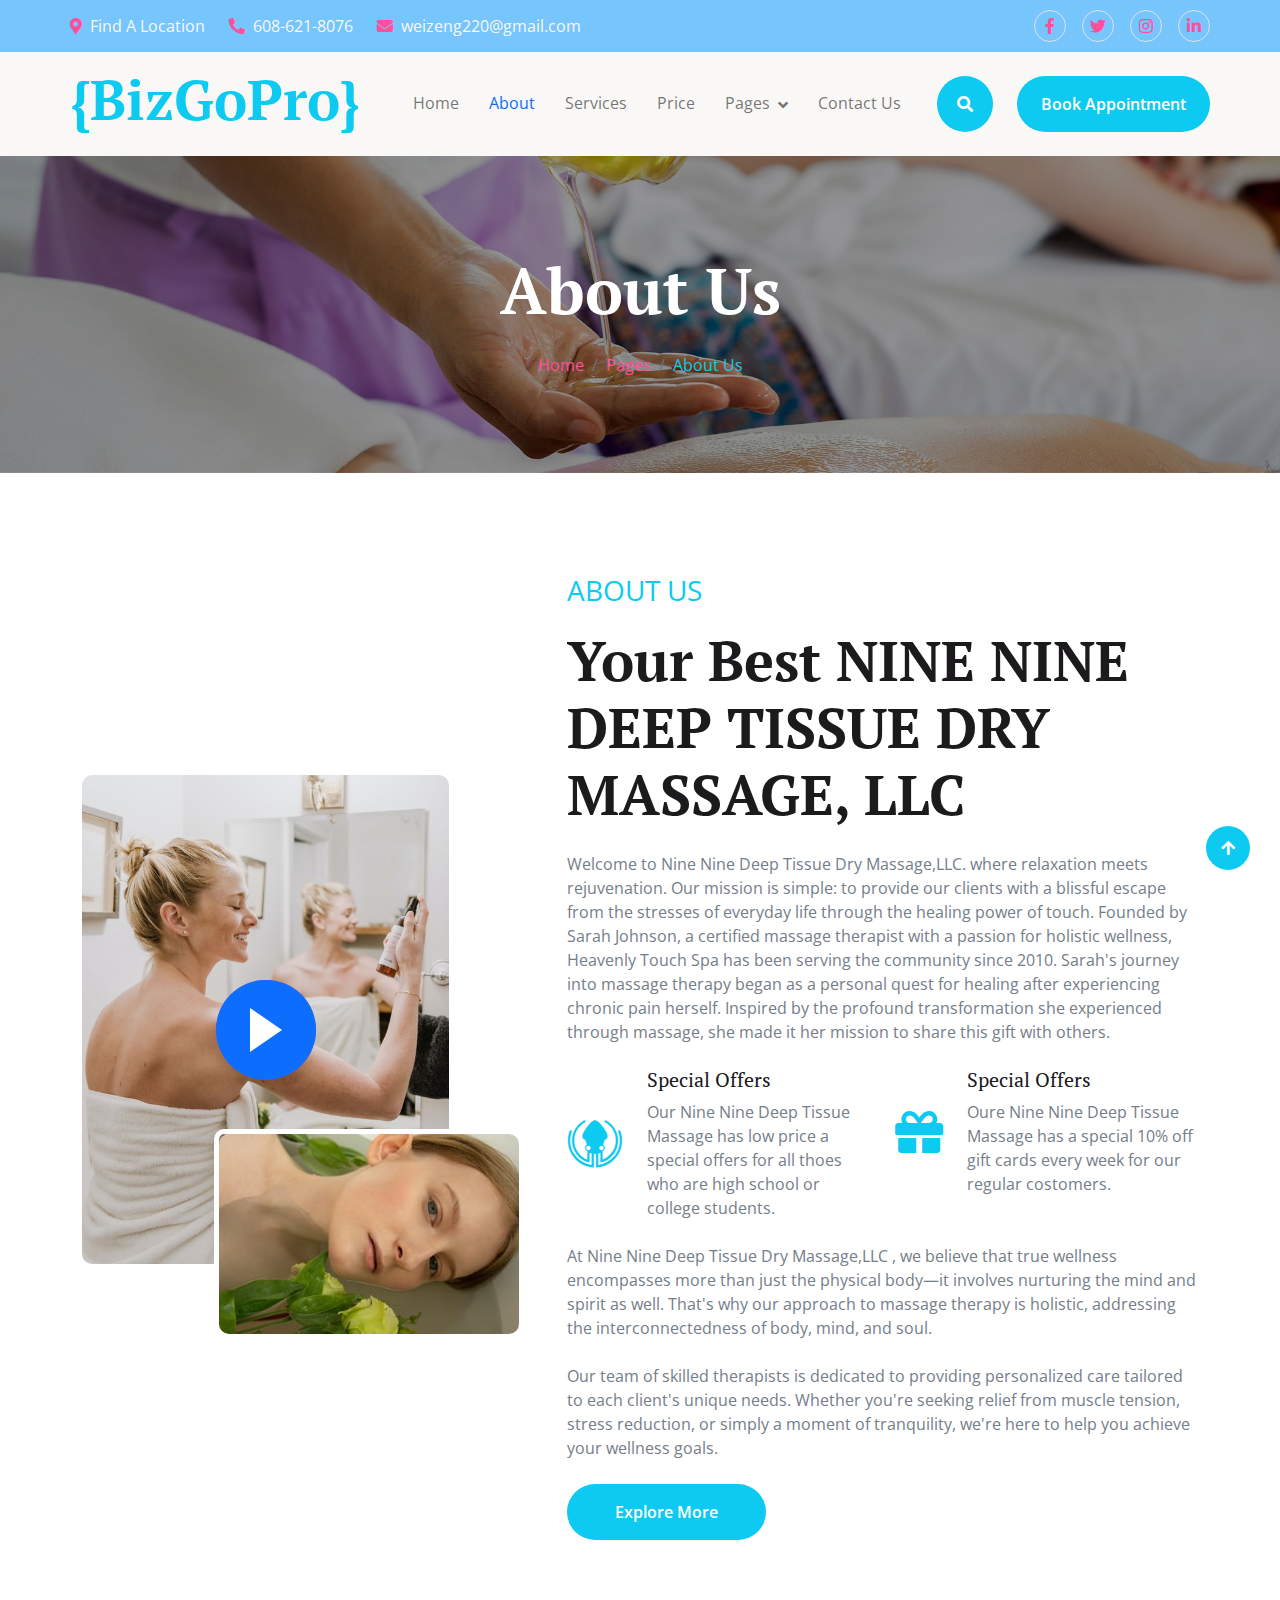
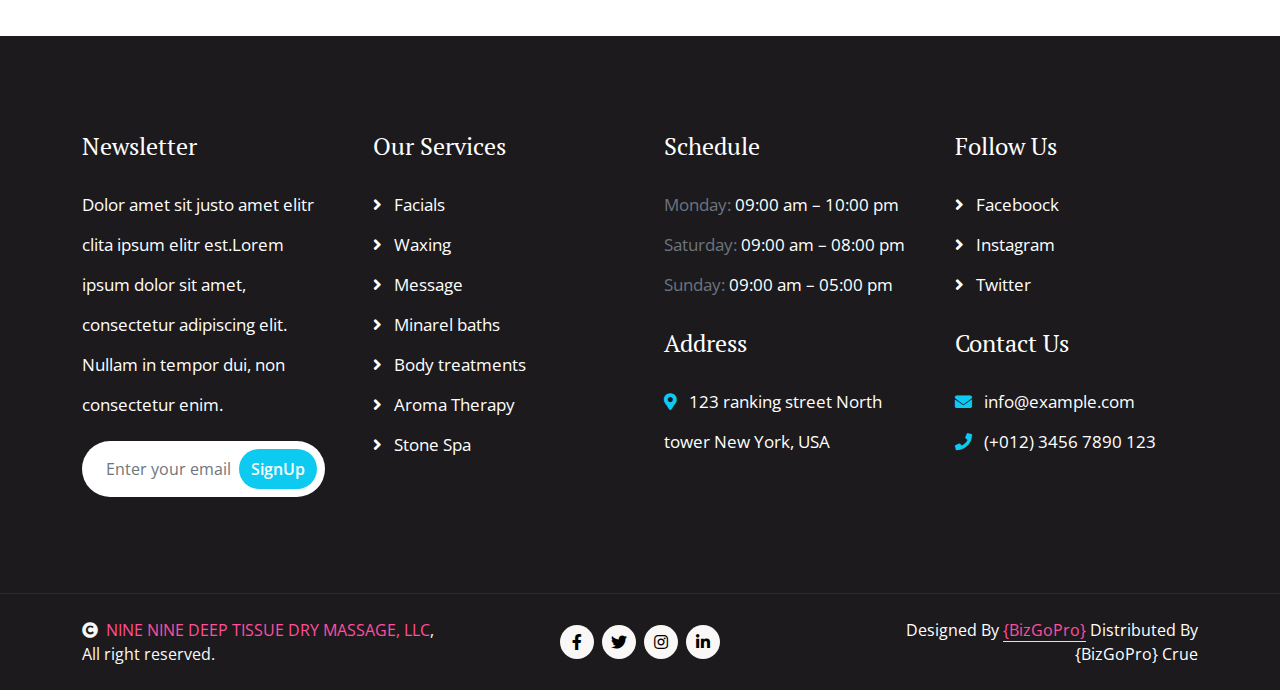
==== about.html @ cbf72362 "Merge branch 'main' of https://github.com/code-wiz-125/nineninemassage" ====
<!DOCTYPE html>
<html lang="en">
  <head>
    <meta charset="utf-8" />
    <title>{BizGoPro}</title>
    <meta content="width=device-width, initial-scale=1.0" name="viewport" />
    <meta content="" name="keywords" />
    <meta content="" name="description" />

    <!-- Google Web Fonts -->
    <link rel="preconnect" href="https://fonts.googleapis.com" />
    <link rel="preconnect" href="https://fonts.gstatic.com" crossorigin />
    <link
      href="https://fonts.googleapis.com/css2?family=Open+Sans:wght@400;600&family=PT+Serif:wght@400;700&display=swap"
      rel="stylesheet"
    />

    <!-- Icon Font Stylesheet -->
    <link
      rel="stylesheet"
      href="https://use.fontawesome.com/releases/v5.15.4/css/all.css"
    />
    <link
      href="https://cdn.jsdelivr.net/npm/bootstrap-icons@1.4.1/font/bootstrap-icons.css"
      rel="stylesheet"
    />

    <!-- Libraries Stylesheet -->
    <link href="lib/animate/animate.min.css" rel="stylesheet" />
    <link href="lib/lightbox/css/lightbox.min.css" rel="stylesheet" />
    <link href="lib/owlcarousel/assets/owl.carousel.min.css" rel="stylesheet" />

    <!-- Customized Bootstrap Stylesheet -->
    <link href="css/bootstrap.min.css" rel="stylesheet" />

    <!-- Template Stylesheet -->
    <link href="css/style.css" rel="stylesheet" />
  </head>

  <body>
    <!-- Spinner Start -->
    <div
      id="spinner"
      class="show w-100 vh-100 bg-white position-fixed translate-middle top-50 start-50 d-flex align-items-center justify-content-center"
    >
      <div class="spinner-grow text-cyan" role="status"></div>
    </div>
    <!-- Spinner End -->

    <!-- Navbar start -->
    <div class="container-fluid sticky-top px-0">
      <div class="container-fluid topbar d-none d-lg-block">
        <div class="container px-0">
          <div class="row align-items-center">
            <div class="col-lg-8">
              <div class="d-flex flex-wrap">
                <a href="#" class="me-4 text-light"
                  ><i class="fas fa-map-marker-alt text-primary me-2"></i>Find A
                  Location</a
                >
                <a href="#" class="me-4 text-light"
                  ><i class="fas fa-phone-alt text-primary me-2"></i
                  >608-621-8076</a
                >
                <a href="#" class="text-light"
                  ><i class="fas fa-envelope text-primary me-2"></i
                  >weizeng220@gmail.com</a
                >
              </div>
            </div>
            <div class="col-lg-4">
              <div class="d-flex align-items-center justify-content-end">
                <a
                  href="#"
                  class="me-3 btn-square border rounded-circle nav-fill"
                  ><i class="fab fa-facebook-f"></i
                ></a>
                <a
                  href="#"
                  class="me-3 btn-square border rounded-circle nav-fill"
                  ><i class="fab fa-twitter"></i
                ></a>
                <a
                  href="#"
                  class="me-3 btn-square border rounded-circle nav-fill"
                  ><i class="fab fa-instagram"></i
                ></a>
                <a href="#" class="btn-square border rounded-circle nav-fill"
                  ><i class="fab fa-linkedin-in"></i
                ></a>
              </div>
            </div>
          </div>
        </div>
      </div>
      <div class="container-fluid bg-light">
        <div class="container px-0">
          <nav class="navbar navbar-light navbar-expand-xl">
            <a href="index.html" class="navbar-brand">
              <h1 class="text-info display-4">{BizGoPro}</h1>
            </a>
            <button
              class="navbar-toggler py-2 px-3"
              type="button"
              data-bs-toggle="collapse"
              data-bs-target="#navbarCollapse"
            >
              <span class="fa fa-bars text-info"></span>
            </button>
            <div
              class="collapse navbar-collapse bg-light py-3"
              id="navbarCollapse"
            >
              <div class="navbar-nav mx-auto border-top">
                <a href="index.html" class="nav-item nav-link">Home</a>
                <a href="about.html" class="nav-item nav-link active">About</a>
                <a href="service.html" class="nav-item nav-link">Services</a>
                <a href="price.html" class="nav-item nav-link">Price</a>
                <div class="nav-item dropdown">
                  <a
                    href="#"
                    class="nav-link dropdown-toggle"
                    data-bs-toggle="dropdown"
                    >Pages</a
                  >
                  <div class="dropdown-menu m-0 bg-info rounded-0">
                    <a href="team.html" class="dropdown-item">Team</a>
                    <a href="testimonial.html" class="dropdown-item"
                      >Testimonial</a
                    >
                    <a href="gallery.html" class="dropdown-item">Gallery</a>
                    <a href="appointment.html" class="dropdown-item"
                      >Appointment</a
                    >
                    <a href="404.html" class="dropdown-item">404 page</a>
                  </div>
                </div>
                <a href="contact.html" class="nav-item nav-link">Contact Us</a>
              </div>
              <div class="d-flex align-items-center flex-nowrap pt-xl-0">
                <button
                  class="btn-search btn btn-info btn-primary-outline-0 rounded-circle btn-lg-square"
                  data-bs-toggle="modal"
                  data-bs-target="#searchModal"
                >
                  <i class="fas fa-search"></i>
                </button>
                <a
                  href="index.html"
                  class="btn btn-info btn-primary-outline-0 rounded-pill py-3 px-4 ms-4"
                  >Book Appointment</a
                >
              </div>
            </div>
          </nav>
        </div>
      </div>
    </div>
    <!-- Navbar End -->

    <!-- Modal Search Start -->
    <div
      class="modal fade"
      id="searchModal"
      tabindex="-1"
      aria-labelledby="exampleModalLabel"
      aria-hidden="true"
    >
      <div class="modal-dialog modal-fullscreen">
        <div class="modal-content rounded-0">
          <div class="modal-header">
            <h5 class="modal-title" id="exampleModalLabel">
              Search by keyword
            </h5>
            <button
              type="button"
              class="btn-close"
              data-bs-dismiss="modal"
              aria-label="Close"
            ></button>
          </div>
          <div class="modal-body d-flex align-items-center">
            <div class="input-group w-75 mx-auto d-flex">
              <input
                type="search"
                class="form-control p-3"
                placeholder="keywords"
                aria-describedby="search-icon-1"
              />
              <span id="search-icon-1" class="input-group-text p-3"
                ><i class="fa fa-search"></i
              ></span>
            </div>
          </div>
        </div>
      </div>
    </div>
    <!-- Modal Search End -->

    <!-- Header Start -->
    <div class="container-fluid bg-breadcrumb py-5">
      <div class="container text-center py-5">
        <h1 class="text-white display-3 mb-4">About Us</h1>
        <ol class="breadcrumb justify-content-center mb-0">
          <li class="breadcrumb-item"><a href="index.html">Home</a></li>
          <li class="breadcrumb-item"><a href="#">Pages</a></li>
          <li class="breadcrumb-item active text-info">About Us</li>
        </ol>
      </div>
    </div>
    <!-- Header End -->

    <!-- About Start -->
    <div class="container-fluid about py-5">
      <div class="container py-5">
        <div class="row g-5 align-items-center">
          <div class="col-lg-5">
            <div class="video">
              <img src="img/about-1.jpg" class="img-fluid rounded" alt="" />
              <div
                class="position-absolute rounded border-5 border-top border-start border-white"
                style="bottom: 0; right: 0"
              >
                <img src="img/about-2.jpg" class="img-fluid rounded" alt="" />
              </div>
              <button
                type="button"
                class="btn btn-play"
                data-bs-toggle="modal"
                data-src="https://www.youtube.com/embed/DWRcNpR6Kdc"
                data-bs-target="#videoModal"
              >
                <span></span>
              </button>
            </div>
          </div>
          <div class="col-lg-7">
            <div>
              <p class="fs-3 text-uppercase text-info">About Us</p>
              <h1 class="display-4 mb-4">
                Your Best NINE NINE DEEP TISSUE DRY MASSAGE, LLC
              </h1>
              <p class="mb-4">
                Welcome to Nine Nine Deep Tissue Dry Massage,LLC. where
                relaxation meets rejuvenation. Our mission is simple: to provide
                our clients with a blissful escape from the stresses of everyday
                life through the healing power of touch. Founded by Sarah
                Johnson, a certified massage therapist with a passion for
                holistic wellness, Heavenly Touch Spa has been serving the
                community since 2010. Sarah's journey into massage therapy began
                as a personal quest for healing after experiencing chronic pain
                herself. Inspired by the profound transformation she experienced
                through massage, she made it her mission to share this gift with
                others.
              </p>
              <div class="row g-4">
                <div class="col-md-6">
                  <div class="d-flex align-items-center">
                    <i class="fab fa-gitkraken fa-3x text-info about-gift"></i>
                    <div class="ms-4">
                      <h5 class="mb-2">Special Offers</h5>
                      <p class="mb-0">
                        Our Nine Nine Deep Tissue Massage has low price a special
                        offers for all thoes who are high school or college
                        students.
                      </p>
                    </div>
                  </div>
                </div>
                <div class="col-md-6">
                  <div class="d-flex align-items-center">
                    <i class="fas fa-gift fa-3x text-info about-gift"></i>
                    <div class="ms-4">
                      <h5 class="mb-2">Special Offers</h5>
                      <p class="mb-0">
                        Oure Nine Nine Deep Tissue Massage has a special 10% off
                        gift cards every week for our regular costomers.
                      </p>
                    </div>
                  </div>
                </div>
              </div>
              <p class="my-4">
                At Nine Nine Deep Tissue Dry Massage,LLC , we believe that true
                wellness encompasses more than just the physical body—it involves
                nurturing the mind and spirit as well. That's why our approach to
                massage therapy is holistic, addressing the interconnectedness of
                body, mind, and soul.
              </p>
              <p class="mb-4">
                Our team of skilled therapists is dedicated to providing
                personalized care tailored to each client's unique needs. Whether
                you're seeking relief from muscle tension, stress reduction, or
                simply a moment of tranquility, we're here to help you achieve
                your wellness goals.
              </p>
            </div>
            <a
              href="#"
              class="btn btn-info btn-primary-outline-0 rounded-pill py-3 px-5"
              >Explore More</a
            >
          </div>
        </div>
      </div>
    </div>
    <!-- Modal Video -->
    <div
      class="modal fade"
      id="videoModal"
      tabindex="-1"
      aria-labelledby="exampleModalLabel"
      aria-hidden="true"
    >
      <div class="modal-dialog">
        <div class="modal-content rounded-0">
          <div class="modal-header">
            <h5 class="modal-title" id="exampleModalLabel">Youtube Video</h5>
            <button
              type="button"
              class="btn-close"
              data-bs-dismiss="modal"
              aria-label="Close"
            ></button>
          </div>
          <div class="modal-body">
            <!-- 16:9 aspect ratio -->
            <div class="ratio ratio-16x9">
              <iframe
                class="embed-responsive-item"
                src=""
                id="video"
                allowfullscreen
                allowscriptaccess="always"
                allow="autoplay"
              ></iframe>
            </div>
          </div>
        </div>
      </div>
    </div>
    <!-- About End -->

    <!-- Footer Start -->
    <div class="container-fluid footer py-5">
      <div class="container py-5">
        <div class="row g-5">
          <div class="col-md-6 col-lg-6 col-xl-3">
            <div class="footer-item">
              <h4 class="mb-4 text-white">Newsletter</h4>
              <p class="text-white">
                Dolor amet sit justo amet elitr clita ipsum elitr est.Lorem
                ipsum dolor sit amet, consectetur adipiscing elit. Nullam in
                tempor dui, non consectetur enim.
              </p>
              <div class="position-relative mx-auto rounded-pill">
                <input
                  class="form-control rounded-pill border-0 w-100 py-3 ps-4 pe-5"
                  type="text"
                  placeholder="Enter your email"
                />
                <button
                  type="button"
                  class="btn btn-info btn-primary-outline-0 rounded-pill position-absolute top-0 end-0 py-2 mt-2 me-2"
                >
                  SignUp
                </button>
              </div>
            </div>
          </div>
          <div class="col-md-6 col-lg-6 col-xl-3">
            <div class="footer-item d-flex flex-column">
              <h4 class="mb-4 text-white">Our Services</h4>
              <a href=""><i class="fas fa-angle-right me-2"></i> Facials</a>
              <a href=""><i class="fas fa-angle-right me-2"></i> Waxing</a>
              <a href=""><i class="fas fa-angle-right me-2"></i> Message</a>
              <a href=""
                ><i class="fas fa-angle-right me-2"></i> Minarel baths</a
              >
              <a href=""
                ><i class="fas fa-angle-right me-2"></i> Body treatments</a
              >
              <a href=""
                ><i class="fas fa-angle-right me-2"></i> Aroma Therapy</a
              >
              <a href=""><i class="fas fa-angle-right me-2"></i> Stone Spa</a>
            </div>
          </div>
          <div class="col-md-6 col-lg-6 col-xl-3">
            <div class="footer-item d-flex flex-column">
              <h4 class="mb-4 text-white">Schedule</h4>
              <p class="text-muted mb-0">
                Monday: <span class="text-white"> 09:00 am – 10:00 pm</span>
              </p>
              <p class="text-muted mb-0">
                Saturday: <span class="text-white"> 09:00 am – 08:00 pm</span>
              </p>
              <p class="text-muted mb-0">
                Sunday: <span class="text-white"> 09:00 am – 05:00 pm</span>
              </p>
              <h4 class="my-4 text-white">Address</h4>
              <p class="mb-0">
                <i class="fas fa-map-marker-alt text-info me-2"></i> 123 ranking
                street North tower New York, USA
              </p>
            </div>
          </div>
          <div class="col-md-6 col-lg-6 col-xl-3">
            <div class="footer-item d-flex flex-column">
              <h4 class="mb-4 text-white">Follow Us</h4>
              <a href=""><i class="fas fa-angle-right me-2"></i> Faceboock</a>
              <a href=""><i class="fas fa-angle-right me-2"></i> Instagram</a>
              <a href=""><i class="fas fa-angle-right me-2"></i> Twitter</a>
              <h4 class="my-4 text-white">Contact Us</h4>
              <p class="mb-0">
                <i class="fas fa-envelope text-info me-2"></i> info@example.com
              </p>
              <p class="mb-0">
                <i class="fas fa-phone text-info me-2"></i> (+012) 3456 7890 123
              </p>
            </div>
          </div>
        </div>
      </div>
    </div>
    <!-- Footer End -->

    <!-- Copyright Start -->
    <div class="container-fluid copyright py-4">
      <div class="container">
        <div class="row g-4 align-items-center">
          <div class="col-md-4 text-center text-md-start mb-md-0">
            <span class="text-light"
              ><a href="#"
                ><i class="fas fa-copyright text-light me-2"></i>NINE NINE DEEP
                TISSUE DRY MASSAGE, LLC</a
              >, All right reserved.</span
            >
          </div>
          <div class="col-md-4">
            <div class="d-flex justify-content-center">
              <a
                href=""
                class="btn btn-light btn-light-outline-0 btn-sm-square rounded-circle me-2"
                ><i class="fab fa-facebook-f"></i
              ></a>
              <a
                href=""
                class="btn btn-light btn-light-outline-0 btn-sm-square rounded-circle me-2"
                ><i class="fab fa-twitter"></i
              ></a>
              <a
                href=""
                class="btn btn-light btn-light-outline-0 btn-sm-square rounded-circle me-2"
                ><i class="fab fa-instagram"></i
              ></a>
              <a
                href=""
                class="btn btn-light btn-light-outline-0 btn-sm-square rounded-circle me-0"
                ><i class="fab fa-linkedin-in"></i
              ></a>
            </div>
          </div>
          <div class="col-md-4 text-center text-md-end text-white">
            <!--/*** This template is free as long as you keep the below author’s credit link/attribution link/backlink. ***/-->
            <!--/*** If you'd like to use the template without the below author’s credit link/attribution link/backlink, ***/-->
            <!--/*** you can purchase the Credit Removal License from "https://htmlcodex.com/credit-removal". ***/-->
            Designed By
            <a class="border-bottom" href="https://htmlcodex.com">{BizGoPro}</a>
            Distributed By
            <a class="border-bottom" href="https://themewagon.com"></a
            >{BizGoPro} Crue
          </div>
        </div>
      </div>
    </div>
    <!-- Copyright End -->

    <!-- Back to Top -->
    <a
      href="#"
      class="btn btn-info btn-primary-outline-0 btn-md-square rounded-circle back-to-top"
      ><i class="fa fa-arrow-up"></i
    ></a>

    <!-- JavaScript Libraries -->
    <script src="https://ajax.googleapis.com/ajax/libs/jquery/3.6.4/jquery.min.js"></script>
    <script src="https://cdn.jsdelivr.net/npm/bootstrap@5.0.0/dist/js/bootstrap.bundle.min.js"></script>
    <script src="lib/wow/wow.min.js"></script>
    <script src="lib/easing/easing.min.js"></script>
    <script src="lib/waypoints/waypoints.min.js"></script>
    <script src="lib/counterup/counterup.min.js"></script>
    <script src="lib/lightbox/js/lightbox.min.js"></script>
    <script src="lib/owlcarousel/owl.carousel.min.js"></script>

    <!-- Template Javascript -->
    <script src="js/main.js"></script>
  </body>
</html>
---- css/style.css ----
/*** Spinner Start ***/
#spinner {
    opacity: 0;
    visibility: hidden;
    transition: opacity .7s ease-out, visibility 0s linear .5s;
    z-index: 99999;
 }

 #spinner.show {
     transition: opacity .7s ease-out, visibility 0s linear .0s;
     visibility: visible;
     opacity: 1;
 }
/*** Spinner End ***/

.back-to-top {
    position: fixed;
    right: 30px;
    bottom: 30px;
    display: flex;
    width: 45px;
    height: 45px;
    align-items: center;
    justify-content: center;
    transition: 0.5s;
    z-index: 99;
}

/*** Button Start ***/
.btn {
    font-weight: 600;
    transition: .5s;
}

.btn-square {
    width: 32px;
    height: 32px;
}

.btn-sm-square {
    width: 34px;
    height: 34px;
}

.btn-md-square {
    width: 44px;
    height: 44px;
}

.btn-lg-square {
    width: 56px;
    height: 56px;
}

.btn-square,
.btn-sm-square,
.btn-md-square,
.btn-lg-square {
    padding: 0;
    display: flex;
    align-items: center;
    justify-content: center;
    font-weight: normal;
}

.btn-primary-outline-0 {
    border: 0;
    color: var(--bs-white) !important;
}

.btn-light-outline-0 {
    border: 0;
    /* color: var(--bs-primary) !important; */
}

.btn-primary-outline-0:hover {
    background: var(--bs-blue) !important;
    color: var(--bs-white) !important;
}

.btn-light-outline-0:hover {
    background: var(--bs-blue) !important;
    color: var(--bs-white) !important;
}

/*** Topbar Start ***/
.sticky-top {
    transition: 0.5s;
    background: var(--bs-white);
}

.topbar {
    padding: 10px 0;
    background: var(--bs-lightblue) !important;
}

/*** Topbar End ***/

/*** Navbar Start ***/
.navbar .navbar-nav .nav-link {
    padding: 10px 15px;
    font-size: 16px;
    transition: .5s;
}

.navbar .navbar-nav .nav-link:hover,
.navbar .navbar-nav .nav-link.active,
.sticky-top.bg-white .navbar .navbar-nav .nav-link:hover,
.sticky-top.bg-white .navbar .navbar-nav .nav-link.active {
    color: var(--bs-blue);
}

.navbar .dropdown-toggle::after {
    border: none;
    content: "\f107";
    font-family: "Font Awesome 5 Free";
    font-weight: 700;
    vertical-align: middle;
    margin-left: 8px;
}

@media (min-width: 1200px) {
    .navbar .nav-item .dropdown-menu {
        display: block;
        visibility: hidden;
        top: 100%;
        transform: rotateX(-75deg);
        transform-origin: 0% 0%;
        border: 0;
        transition: .5s;
        opacity: 0;
    }
}

.dropdown .dropdown-menu a:hover {
    background: var(--bs-info);
    color: var(--bs-blue);
}

.navbar .nav-item:hover .dropdown-menu {
    transform: rotateX(0deg);
    visibility: visible;
    background: var(--bs-light) !important;
    border-radius: 10px !important;
    transition: .5s;
    opacity: 1;
}

@media (min-width: 1200px) {
    .navbar .navbar-collapse .border-top {
        border-top: none !important;
    }
}

#searchModal .modal-content {
    background: rgba(250, 250, 250, .6);
}
/*** Navbar End ***/

/*** Carousel Start ***/
.carousel-item {
    position: relative;
    min-height: 100vh
    
}

.carousel-item img {
    position: absolute;
    width: 100%;
    height: 100%;
    object-fit: cover;
}

.carousel-item .carousel-caption {
    width: 100%;
    height: 100%;
    position: absolute;
    top: 0;
    left: 0;
    display: flex;
    align-items: center;
    justify-content: center;
    text-align: center;
    background: linear-gradient(rgba(255, 255, 255, .5), rgba(255, 255, 255, 0.5));
    background-size: cover;
}

.carousel-control-prev,
.carousel-control-next {
    opacity: .3;
}

.carousel-control-prev .carousel-control-prev-icon,
.carousel-control-next .carousel-control-next-icon {
    background: transparent;
}

#carouselId .carousel-indicators {
    padding-bottom: 30px;
}

#carouselId .carousel-indicators li {
    border-top: 10px solid var(--bs-white);
    border-bottom: 10px solid var(--bs-white);
    border-right: 5px solid var(--bs-white);
    border-left: 5px solid var(--bs-white);
    margin-right: 10px;
    border-radius: 10px;
    transition: 0.5s;
}

#carouselId .carousel-indicators li.active {
    background: var(--bs-blue);
    border-color: var(--bs-blue);
    border-right: 15px solid var(--bs-blue);
    border-left: 15px solid var(--bs-blue);
}
/*** Carousel End ***/


.bg-breadcrumb {
    background: linear-gradient(rgba(0, 0, 0, 0.4), rgba(0, 0, 0, 0.4)), url(../img/appointment-background.jpg);
    background-position: center center;
    background-repeat: no-repeat;
    background-size: cover;
}

/*** Services Start ***/
.services .services-item {
    transition: 0.5s;
}

.services .services-item:hover {
    background: var(--bs-blue) !important;
    border-color: var(--bs-secondary) !important;
}

.services .services-item:hover .services-content p,
.services .services-item:hover .services-content h3 {
    color: var(--bs-white);
    transition: 0.5s;
}

.services .services-item:hover .services-content a.btn {
    background: var(--bs-white);
    color: var(--bs-blue) !important;
}

.services .services-item:hover .services-content a.btn:hover {
    color: var(--bs-white) !important;
}

.services .services-item .services-img {
    overflow: hidden;
}

.services .services-item .services-img img {
    transition: 0.5s;
}

.services .services-item .services-img img:hover {
    transform: scale(1.3);
}
/*** Services End ***/



/*** About Start ***/
/*** Youtube Video start ***/
.video {
    position: relative;
    padding-right: 70px; 
    padding-bottom: 70px;
    border-radius: 10px;
}

.video .btn-play {
    position: absolute;
    z-index: 3;
    top: 45%;
    left: 50%;
    transform: translate(-50%, -45%);
    margin-left: -35px;
    box-sizing: content-box;
    display: block;
    width: 32px;
    height: 44px;
    border-radius: 50%;

}

.video .btn-play:before {
    content: "";
    position: absolute;
    z-index: 0;
    left: 50%;
    top: 50%;
    transform: translateX(-50%) translateY(-50%);
    display: block;
    width: 100px;
    height: 100px;
    background: var(--bs-secondary);
    border-radius: 50%;
    animation: pulse-border 1500ms ease-out infinite;
}

.video .btn-play:after {
    content: "";
    position: absolute;
    z-index: 1;
    left: 50%;
    top: 50%;
    transform: translate(-50%, -50%);
    display: block;
    width: 100px;
    height: 100px;
    background: var(--bs-blue);
    border-radius: 50%;
    transition: all 200ms;
}

.video .btn-play span {
    display: block;
    position: relative;
    z-index: 3;
    width: 0;
    height: 0;
    border-left: 32px solid var(--bs-white);
    border-top: 22px solid transparent;
    border-bottom: 22px solid transparent;
}

@keyframes pulse-border {
    0% {
        transform: translateX(-50%) translateY(-50%) translateZ(0) scale(1);
        opacity: 1;
    }

    100% {
        transform: translateX(-50%) translateY(-50%) translateZ(0) scale(1.5);
        opacity: 0;
    }
}

#videoModal {
    z-index: 99999;
}

#videoModal .modal-dialog {
    position: relative;
    max-width: 800px;
    margin: 60px auto 0 auto;
}

#videoModal .modal-body {
    position: relative;
    padding: 0px;
}

#videoModal .close {
    position: absolute;
    width: 30px;
    height: 30px;
    right: 0px;
    top: -30px;
    z-index: 999;
    font-size: 30px;
    font-weight: normal;
    color: #ffffff;
    background: #000000;
    opacity: 1;
}
.about-gift:hover {
    background: blue;
    transition: 1s;
    border-radius: 50%;
    
}
/*** Youtube Video End ***/
/*** About End ***/


/*** Appointment  Start ***/
.appointment {
    background: linear-gradient(rgba(0, 0, 0, 0.5), rgba(0, 0, 0, 0.5)), url(../img/appointment-background.jpg);
    background-position: center center;
    background-repeat: no-repeat;
    background-size: cover;
}

.appointment .appointment-form {
    background: linear-gradient(rgba(0, 0, 0, 0.4), rgba(0, 0, 0, .4));
    object-fit: cover;
    border-radius: 10px;
}

.appointment .appointment-time {
    background: linear-gradient(rgba(255, 255, 255, 0.2), rgba(255, 255, 255, .2));
    object-fit: cover;
    border-radius: 10px;
}
/*** Appointment End ***/

/*** Counter Start ***/
.counter-section .counter-item .counter-content {
    position: relative;
    margin-bottom: 60px;
    background-image: linear-gradient(rgba(252, 152, 195, 0.3), rgba(255, 255, 255, 0.3), rgba(136, 76, 210, 0.3));
    border-radius: 10px;
    z-index: 9;
}

.counter-section .counter-item {
    text-align: center;
    background: rgba(255, 255, 255, .5) !important;
    background: linear-gradient(rgba(0, 0, 0, 0.3), rgba(0, 0, 0, 0.3));
    object-fit: cover;
    border-radius: 0 25% 0 25%;
}

.counter-section .counter-item .counter-content .svg-img {
    position: absolute;
    bottom: 0; 
    left: 50%; 
    transform: translateX(-50%); 
    margin-bottom: -50px; 
    margin-left: -45px; 
    transform: rotate(180deg);
}

.counter-section .counter-item .counter-quantity {
    width: 110px;
    height: 110px;
    border-radius: 55px;
    display: inline-flex;
    align-items: center;
    justify-content: center;
    background: var(--bs-blue);
}
/*** Counter End ***/


/*** Events Start ***/
.gallery .tab-class .nav-item {
    padding: 0 0 20px 0;
}
.gallery .tab-class .nav-item a.active {
    background: var(--bs-blue) !important;
}

.gallery .tab-class .nav-item a.active span {
    color: var(--bs-white) !important;
}

.gallery .gallery-img {
    position: relative;
    overflow: hidden;
    border-radius: 10px;
}

.gallery .gallery-img img {
    transition: 0.5s;
}

.gallery .gallery-img:hover img {
    transform: scale(1.3);
}

.gallery .gallery-img .gallery-overlay {
    position: absolute;
    width: 100%;
    height: 100%;
    top: 0;
    left: 0;
    background: rgba(255, 255, 255, 0.5);
    border-radius: 10px;
    transition: 0.5s;
    opacity: 0;
    z-index: 1;
}

.gallery .gallery-img .search-icon {
    position: absolute;
    top: 50%;
    left: 50%;
    transform: translate(-50%, -50%);
    transition: 0.5s;
    opacity: 0;
    z-index: 2;
    
}

.gallery .gallery-img:hover .gallery-overlay,
.gallery .gallery-img:hover .search-icon {
    opacity: 1;
}
/*** Events End ***/


/*** Pricing Start ***/
.pricing {
    background: linear-gradient(rgba(0, 0, 0, 0.5), rgba(0, 0, 0, 0.5)), url(../img/appointment-background.jpg);
    background-position: center center;
    background-repeat: no-repeat;
    background-size: cover;
}

.pricing .pricing-item {
    color: var(--bs-white);
}

.pricing .pricing-item .pricing-content {
    background: rgba(255, 255, 255, 0.4);
}

.pricing .owl-carousel.pricing-carousel {
    position: relative;
}

.pricing .owl-carousel.pricing-carousel .owl-nav {
    position: absolute;
    top: -60px;
    right: 0;
    display: flex;
    font-size: 40px;
    color: var(--bs-white);

}

.pricing .owl-carousel.pricing-carousel .owl-nav .owl-prev {
    margin-right: 40px;
}

.pricing .owl-carousel.pricing-carousel .owl-nav .owl-prev,
.pricing .owl-carousel.pricing-carousel .owl-nav .owl-next {
    transition: 0.5s;
}

.pricing .owl-carousel.pricing-carousel .owl-nav .owl-prev:hover,
.pricing .owl-carousel.pricing-carousel .owl-nav .owl-next:hover {
    color: var(--bs-blue);
}
/*** Pricing End ***/

/*** Team Start ***/
.team .team-item {
    position: relative;
    border-radius: 10px;
    overflow: hidden;
}

.team .team-item .team-text {
    background: var(--bs-blue);
}

.team .team-item .team-social {
    position: absolute;
    top: -180px; 
    left: 20px; 
    opacity: 0;
    transition: 0.5s;
}

.team .team-item:hover .team-social {
    top: 20px; 
    left: 20px;
    opacity: 1;
}

.team .team-item .team-img {
    position: relative;
    width: 100%;
}

.team .team-item .team-img::after {
    content: "";
    position: absolute;
    bottom: 100%;
    left: 0;
    right: 0;
    background: rgba(0, 0, 0, 0.3);
    overflow: hidden;
    width: 100%;
    height: 0;
    transition: 0.5s ease;
}

.team .team-item:hover .team-img::after {
    bottom: 0;
    height: 100%;
}

.team .team-item .team-text {
    transition: 0.5s;
}

.team .team-item:hover .team-text {
    background: var(--bs-secondary);
}
/*** Team End ***/

/*** testimonial Start ***/
.testimonial {
    background: linear-gradient(rgba(0, 0, 0, 0.5), rgba(0, 0, 0, 0.5)), url(../img/testimonial-bg.jpg);
    background-position: center center;
    background-repeat: no-repeat;
    background-size: cover;
}

.testimonial .testimonial-item {
    background: rgba(0, 0, 0, 0.4);
}

.testimonial .owl-carousel.testimonial-carousel {
    position: relative;
}

.testimonial .owl-carousel.testimonial-carousel .owl-nav {
    position: absolute;
    top: -60px;
    right: 0;
    display: flex;
    font-size: 40px;
    color: var(--bs-white);
}

.testimonial .owl-carousel.testimonial-carousel .owl-nav .owl-prev {
    margin-right: 40px;
}

.testimonial .owl-carousel.testimonial-carousel .owl-nav .owl-prev,
.testimonial .owl-carousel.testimonial-carousel .owl-nav .owl-next {
    transition: 0.5s;
}

.testimonial .owl-carousel.testimonial-carousel .owl-nav .owl-prev:hover,
.testimonial .owl-carousel.testimonial-carousel .owl-nav .owl-next:hover {
    color: var(--bs-blue);
}
/*** testimonial end ***/

/*** Contact Start ***/
.contact {
    background: linear-gradient(rgba(0, 0, 0, 0.5), rgba(0, 0, 0, 0.5)), url(../img/appointment-background.jpg);
    background-position: center center;
    background-repeat: no-repeat;
    background-size: cover;
}

.contact-title {
    font-size: 20px;   
}




.contact .contact-form {
    background: rgba(255, 255, 255, 0.6);
}
/*** Contact End ***/

/*** footer start ***/
.footer {
    background: var(--bs-dark);
}

.footer .footer-item a,
.footer .footer-item p {
    color: var(--bs-white);
    line-height: 40px;
    font-size: 17px;
    transition: 0.5s;
}

.footer .footer-item a:hover {
    letter-spacing: 2px;
    color: var(--bs-blue) !important;
}

/*** Footer End ***/

/*** copyright Start ***/
.copyright {
    border-top: 1px solid rgba(255, 255, 255, 0.08);
    background: var(--bs-dark) !important;
}
/*** copyright end ***/
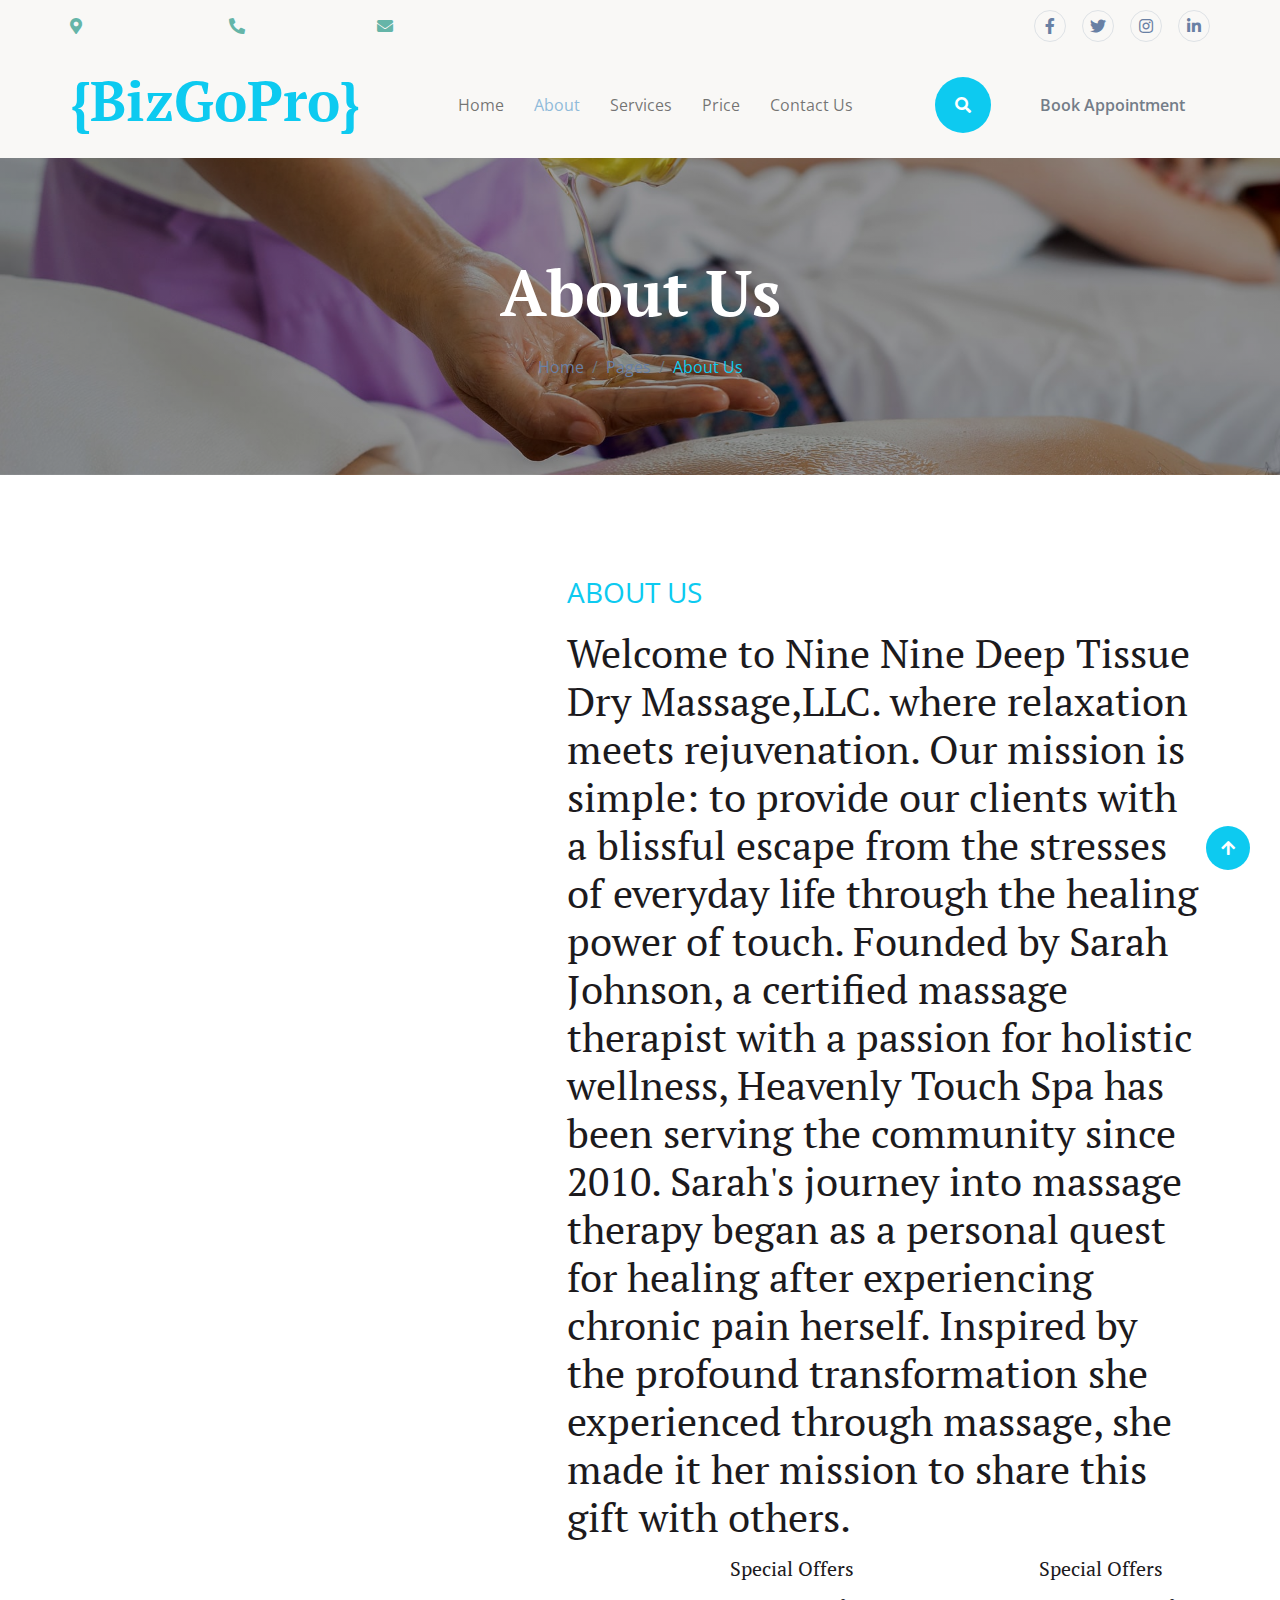
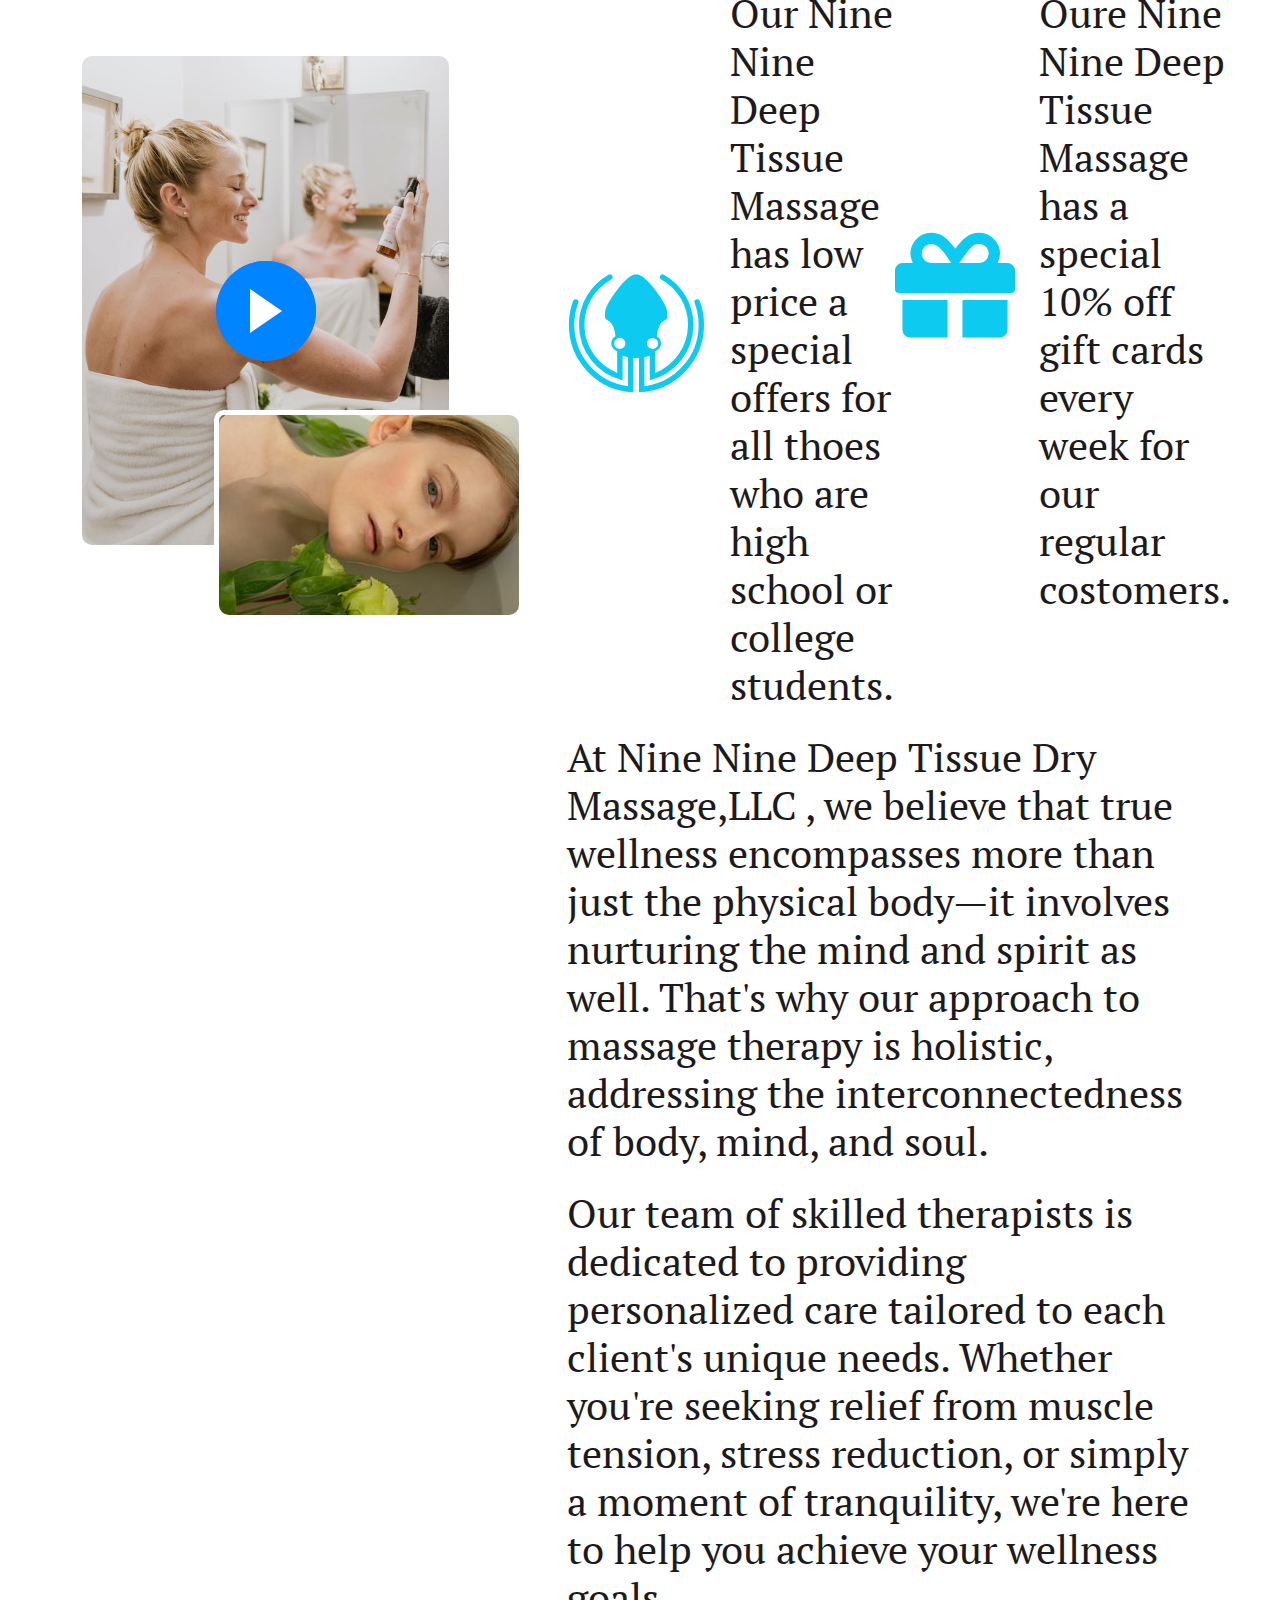
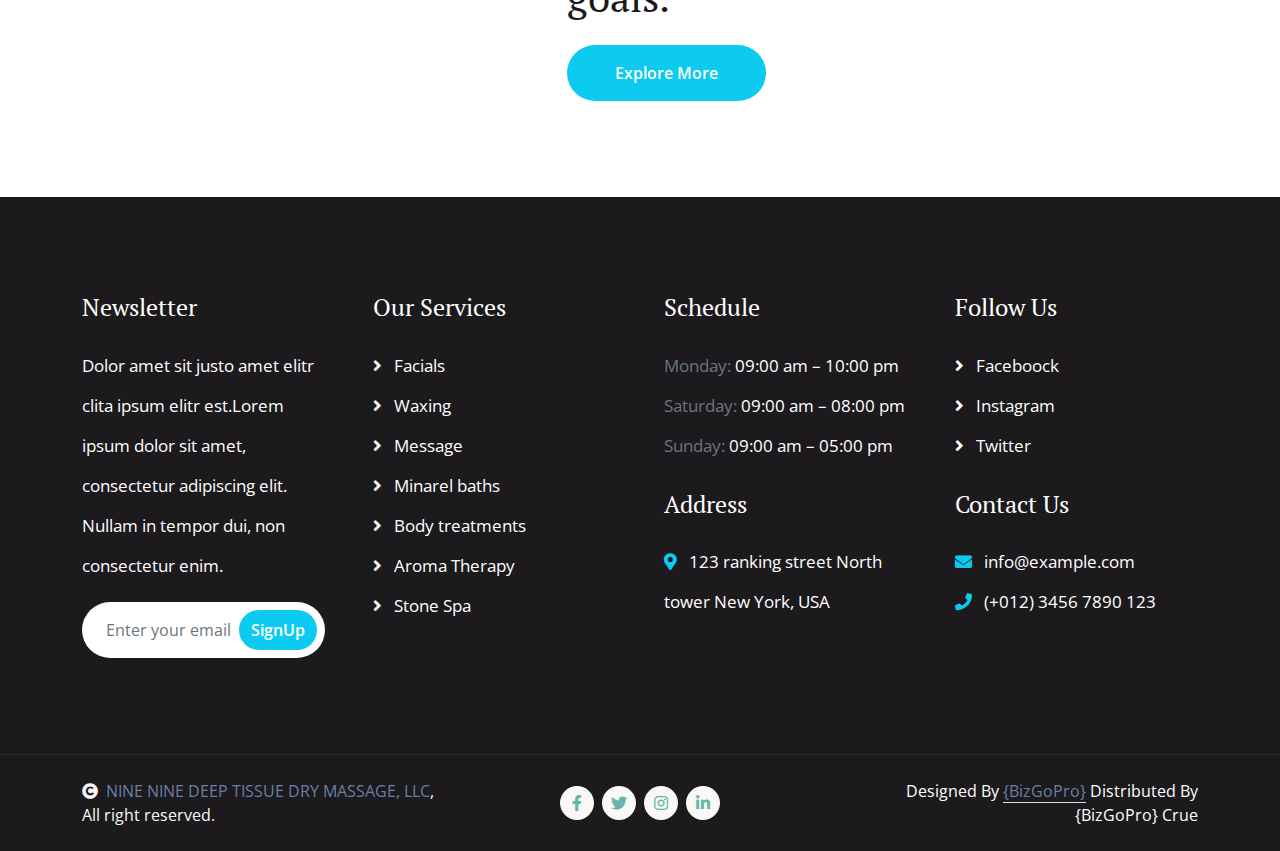
==== commit b35b5832: "Merge branch 'main' of https://github.com/code-wiz-125/nineninemassage" ====
--- a/about.html
+++ b/about.html
@@ -55,7 +55,7 @@
             <div class="col-lg-8">
               <div class="d-flex flex-wrap">
                 <a href="#" class="me-4 text-light"
-                  ><i class="fas fa-map-marker-alt text-primary me-2"></i>Find A
+                  ><i class="fas fa-map-marker-alt text-primary me-2 style="font-family: var(--bs-font-sans-serif);""></i>Find A
                   Location</a
                 >
                 <a href="#" class="me-4 text-light"
@@ -116,25 +116,6 @@
                 <a href="about.html" class="nav-item nav-link active">About</a>
                 <a href="service.html" class="nav-item nav-link">Services</a>
                 <a href="price.html" class="nav-item nav-link">Price</a>
-                <div class="nav-item dropdown">
-                  <a
-                    href="#"
-                    class="nav-link dropdown-toggle"
-                    data-bs-toggle="dropdown"
-                    >Pages</a
-                  >
-                  <div class="dropdown-menu m-0 bg-info rounded-0">
-                    <a href="team.html" class="dropdown-item">Team</a>
-                    <a href="testimonial.html" class="dropdown-item"
-                      >Testimonial</a
-                    >
-                    <a href="gallery.html" class="dropdown-item">Gallery</a>
-                    <a href="appointment.html" class="dropdown-item"
-                      >Appointment</a
-                    >
-                    <a href="404.html" class="dropdown-item">404 page</a>
-                  </div>
-                </div>
                 <a href="contact.html" class="nav-item nav-link">Contact Us</a>
               </div>
               <div class="d-flex align-items-center flex-nowrap pt-xl-0">
@@ -147,7 +128,7 @@
                 </button>
                 <a
                   href="index.html"
-                  class="btn btn-info btn-primary-outline-0 rounded-pill py-3 px-4 ms-4"
+                  class="btn btn-bl btn-blue-outline-0 rounded-pill py-3 px-4 ms-4"
                   >Book Appointment</a
                 >
               </div>
@@ -237,7 +218,7 @@
           <div class="col-lg-7">
             <div>
               <p class="fs-3 text-uppercase text-info">About Us</p>
-              <h1 class="display-4 mb-4">
+              <h1 class="display-4>
                 Your Best NINE NINE DEEP TISSUE DRY MASSAGE, LLC
               </h1>
               <p class="mb-4">
--- a/css/style.css
+++ b/css/style.css
@@ -71,16 +71,16 @@
 
 .btn-light-outline-0 {
     border: 0;
-    /* color: var(--bs-primary) !important; */
+    color: var(--bs-primary) !important;
 }
 
 .btn-primary-outline-0:hover {
-    background: var(--bs-blue) !important;
+    background: var(--bs-lightblue) !important;
     color: var(--bs-white) !important;
 }
 
 .btn-light-outline-0:hover {
-    background: var(--bs-blue) !important;
+    background: var(--bs-lightblue) !important;
     color: var(--bs-white) !important;
 }
 
@@ -92,8 +92,9 @@
 
 .topbar {
     padding: 10px 0;
-    background: var(--bs-lightblue) !important;
-}
+    background: #f9f8f6 !important;
+}
+
 
 /*** Topbar End ***/
 
@@ -103,12 +104,16 @@
     font-size: 16px;
     transition: .5s;
 }
+.title-text {
+    font-size: 20px;
+    color:lightblue;
+}
 
 .navbar .navbar-nav .nav-link:hover,
 .navbar .navbar-nav .nav-link.active,
 .sticky-top.bg-white .navbar .navbar-nav .nav-link:hover,
 .sticky-top.bg-white .navbar .navbar-nav .nav-link.active {
-    color: var(--bs-blue);
+    color: var(--bs-lightblue);
 }
 
 .navbar .dropdown-toggle::after {
@@ -119,6 +124,7 @@
     vertical-align: middle;
     margin-left: 8px;
 }
+
 
 @media (min-width: 1200px) {
     .navbar .nav-item .dropdown-menu {
@@ -134,7 +140,7 @@
 }
 
 .dropdown .dropdown-menu a:hover {
-    background: var(--bs-info);
+    background: var(--bs-lightblue);
     color: var(--bs-blue);
 }
 
@@ -232,14 +238,14 @@
 }
 
 .services .services-item:hover {
-    background: var(--bs-blue) !important;
+    background: var(--bs-lightblue) !important;
     border-color: var(--bs-secondary) !important;
 }
 
 .services .services-item:hover .services-content p,
 .services .services-item:hover .services-content h3 {
     color: var(--bs-white);
-    transition: 0.5s;
+    transition: 1s;
 }
 
 .services .services-item:hover .services-content a.btn {
@@ -372,7 +378,7 @@
     opacity: 1;
 }
 .about-gift:hover {
-    background: blue;
+    background: var(--bs-lightblue);
     transition: 1s;
     border-radius: 50%;
     
@@ -653,8 +659,6 @@
 }
 
 
-
-
 .contact .contact-form {
     background: rgba(255, 255, 255, 0.6);
 }
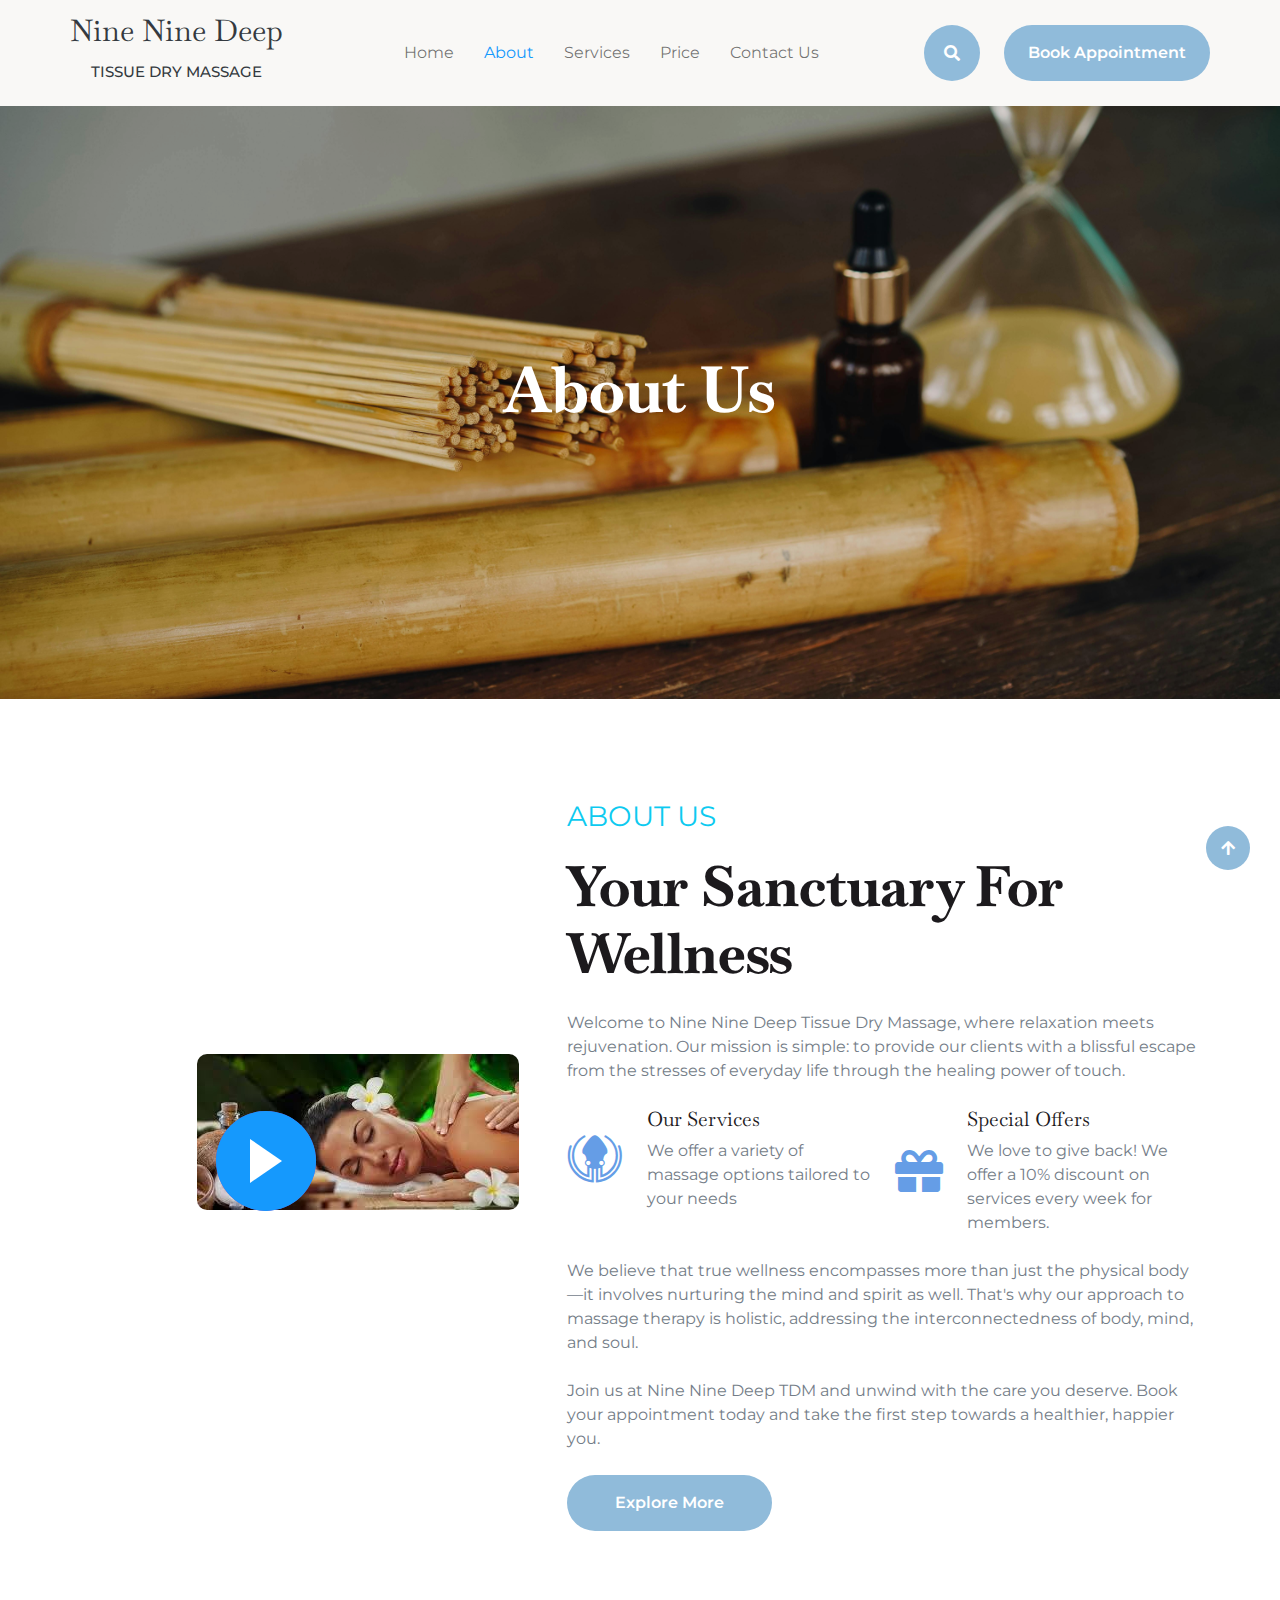
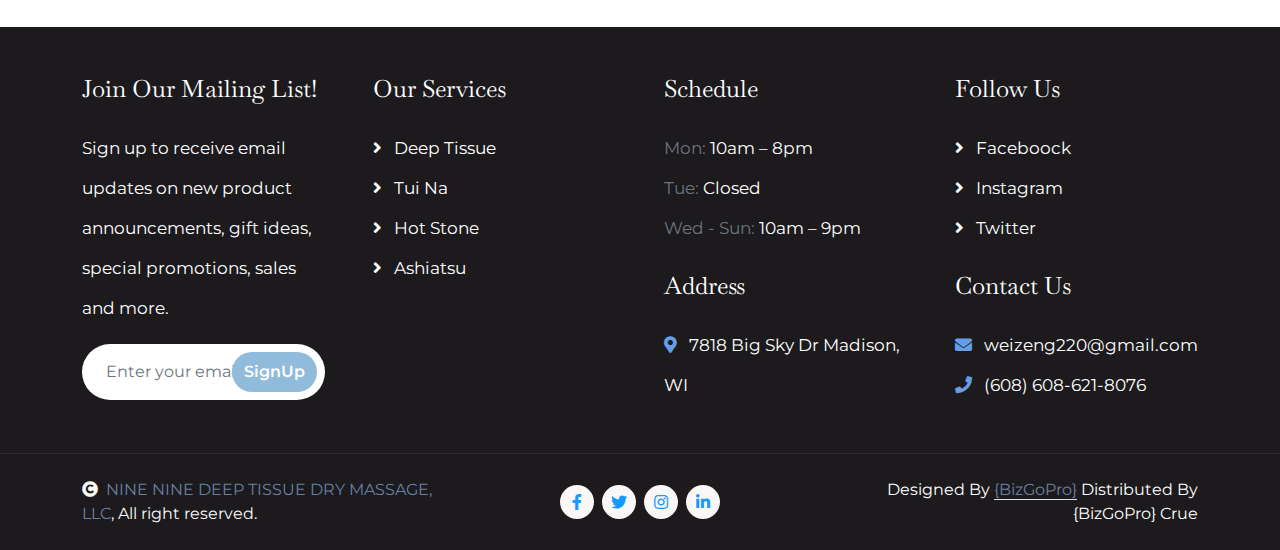
==== commit 504620d1: "updated dummy text" ====
--- a/about.html
+++ b/about.html
@@ -2,7 +2,7 @@
 <html lang="en">
   <head>
     <meta charset="utf-8" />
-    <title>{BizGoPro}</title>
+    <title>About | Nine Nine Deep Tissue Dry Massage</title>
     <meta content="width=device-width, initial-scale=1.0" name="viewport" />
     <meta content="" name="keywords" />
     <meta content="" name="description" />
@@ -49,55 +49,13 @@
 
     <!-- Navbar start -->
     <div class="container-fluid sticky-top px-0">
-      <div class="container-fluid topbar d-none d-lg-block">
-        <div class="container px-0">
-          <div class="row align-items-center">
-            <div class="col-lg-8">
-              <div class="d-flex flex-wrap">
-                <a href="#" class="me-4 text-light"
-                  ><i class="fas fa-map-marker-alt text-primary me-2 style="font-family: var(--bs-font-sans-serif);""></i>Find A
-                  Location</a
-                >
-                <a href="#" class="me-4 text-light"
-                  ><i class="fas fa-phone-alt text-primary me-2"></i
-                  >608-621-8076</a
-                >
-                <a href="#" class="text-light"
-                  ><i class="fas fa-envelope text-primary me-2"></i
-                  >weizeng220@gmail.com</a
-                >
-              </div>
-            </div>
-            <div class="col-lg-4">
-              <div class="d-flex align-items-center justify-content-end">
-                <a
-                  href="#"
-                  class="me-3 btn-square border rounded-circle nav-fill"
-                  ><i class="fab fa-facebook-f"></i
-                ></a>
-                <a
-                  href="#"
-                  class="me-3 btn-square border rounded-circle nav-fill"
-                  ><i class="fab fa-twitter"></i
-                ></a>
-                <a
-                  href="#"
-                  class="me-3 btn-square border rounded-circle nav-fill"
-                  ><i class="fab fa-instagram"></i
-                ></a>
-                <a href="#" class="btn-square border rounded-circle nav-fill"
-                  ><i class="fab fa-linkedin-in"></i
-                ></a>
-              </div>
-            </div>
-          </div>
-        </div>
-      </div>
       <div class="container-fluid bg-light">
         <div class="container px-0">
           <nav class="navbar navbar-light navbar-expand-xl">
             <a href="index.html" class="navbar-brand">
-              <h1 class="text-info display-4">{BizGoPro}</h1>
+              <h1 class="title-text text-center">
+                Nine Nine Deep <br /><span class="subtitle">TISSUE DRY MASSAGE</span>
+              </h1>
             </a>
             <button
               class="navbar-toggler py-2 px-3"
@@ -120,7 +78,7 @@
               </div>
               <div class="d-flex align-items-center flex-nowrap pt-xl-0">
                 <button
-                  class="btn-search btn btn-info btn-primary-outline-0 rounded-circle btn-lg-square"
+                  class="btn-search btn btn-primary btn-primary-outline-0 rounded-circle btn-lg-square"
                   data-bs-toggle="modal"
                   data-bs-target="#searchModal"
                 >
@@ -128,7 +86,7 @@
                 </button>
                 <a
                   href="index.html"
-                  class="btn btn-bl btn-blue-outline-0 rounded-pill py-3 px-4 ms-4"
+                  class="btn btn-primary btn-primary-outline-0 rounded-pill py-3 px-4 ms-4"
                   >Book Appointment</a
                 >
               </div>
@@ -179,160 +137,142 @@
     <!-- Modal Search End -->
 
     <!-- Header Start -->
-    <div class="container-fluid bg-breadcrumb py-5">
+    <div class="container-fluid py-5 about-bg">
       <div class="container text-center py-5">
-        <h1 class="text-white display-3 mb-4">About Us</h1>
-        <ol class="breadcrumb justify-content-center mb-0">
-          <li class="breadcrumb-item"><a href="index.html">Home</a></li>
-          <li class="breadcrumb-item"><a href="#">Pages</a></li>
-          <li class="breadcrumb-item active text-info">About Us</li>
-        </ol>
+        <h1 class="text-white display-3 mb-4 header-text">About Us</h1>
       </div>
     </div>
     <!-- Header End -->
 
-    <!-- About Start -->
-    <div class="container-fluid about py-5">
-      <div class="container py-5">
-        <div class="row g-5 align-items-center">
-          <div class="col-lg-5">
-            <div class="video">
-              <img src="img/about-1.jpg" class="img-fluid rounded" alt="" />
-              <div
-                class="position-absolute rounded border-5 border-top border-start border-white"
-                style="bottom: 0; right: 0"
-              >
-                <img src="img/about-2.jpg" class="img-fluid rounded" alt="" />
+<!-- About Start -->
+<div class="container-fluid about py-5">
+  <div class="container py-5">
+    <div class="row g-5 align-items-center">
+      <div class="col-lg-5">
+        <div class="video">
+          <img src="img/about1.jpg" class="img-fluid rounded" alt="" />
+          <div
+            class="position-absolute rounded border-5 border-top border-start border-white"
+            style="bottom: 0; right: 0"
+          >
+            <img src="img/images1.jpg" class="img-fluid rounded" alt="" />
+          </div>
+          <button
+            type="button"
+            class="btn btn-play"
+            data-bs-toggle="modal"
+            data-src="https://www.youtube.com/embed/DWRcNpR6Kdc"
+            data-bs-target="#videoModal"
+          >
+            <span></span>
+          </button>
+        </div>
+      </div>
+      <div class="col-lg-7">
+        <p class="fs-3 text-uppercase text-info">About Us</p>
+        <h1 class="display-4 mb-4">Your Sanctuary For Wellness</h1>
+        <p class="mb-4">
+          Welcome to Nine Nine Deep Tissue Dry Massage, where relaxation
+          meets rejuvenation. Our mission is simple: to provide our
+          clients with a blissful escape from the stresses of everyday
+          life through the healing power of touch.
+        </p>
+        <div class="row g-4">
+          <div class="col-md-6">
+            <div class="d-flex align-items-center">
+              <i
+                class="fab fa-gitkraken fa-3x text-primary about-gift"
+              ></i>
+              <div class="ms-4">
+                <h5 class="mb-2">Our Services</h5>
+                <p class="mb-0">
+                  We offer a variety of massage options tailored to your
+                  needs
+                </p>
               </div>
-              <button
-                type="button"
-                class="btn btn-play"
-                data-bs-toggle="modal"
-                data-src="https://www.youtube.com/embed/DWRcNpR6Kdc"
-                data-bs-target="#videoModal"
-              >
-                <span></span>
-              </button>
-            </div>
-          </div>
-          <div class="col-lg-7">
-            <div>
-              <p class="fs-3 text-uppercase text-info">About Us</p>
-              <h1 class="display-4>
-                Your Best NINE NINE DEEP TISSUE DRY MASSAGE, LLC
-              </h1>
-              <p class="mb-4">
-                Welcome to Nine Nine Deep Tissue Dry Massage,LLC. where
-                relaxation meets rejuvenation. Our mission is simple: to provide
-                our clients with a blissful escape from the stresses of everyday
-                life through the healing power of touch. Founded by Sarah
-                Johnson, a certified massage therapist with a passion for
-                holistic wellness, Heavenly Touch Spa has been serving the
-                community since 2010. Sarah's journey into massage therapy began
-                as a personal quest for healing after experiencing chronic pain
-                herself. Inspired by the profound transformation she experienced
-                through massage, she made it her mission to share this gift with
-                others.
-              </p>
-              <div class="row g-4">
-                <div class="col-md-6">
-                  <div class="d-flex align-items-center">
-                    <i class="fab fa-gitkraken fa-3x text-info about-gift"></i>
-                    <div class="ms-4">
-                      <h5 class="mb-2">Special Offers</h5>
-                      <p class="mb-0">
-                        Our Nine Nine Deep Tissue Massage has low price a special
-                        offers for all thoes who are high school or college
-                        students.
-                      </p>
-                    </div>
-                  </div>
-                </div>
-                <div class="col-md-6">
-                  <div class="d-flex align-items-center">
-                    <i class="fas fa-gift fa-3x text-info about-gift"></i>
-                    <div class="ms-4">
-                      <h5 class="mb-2">Special Offers</h5>
-                      <p class="mb-0">
-                        Oure Nine Nine Deep Tissue Massage has a special 10% off
-                        gift cards every week for our regular costomers.
-                      </p>
-                    </div>
-                  </div>
-                </div>
+            </div>
+          </div>
+          <div class="col-md-6">
+            <div class="d-flex align-items-center">
+              <i class="fas fa-gift fa-3x text-primary about-gift"></i>
+              <div class="ms-4">
+                <h5 class="mb-2">Special Offers</h5>
+                <p class="mb-0">
+                  We love to give back! We offer a 10% discount on
+                  services every week for members.
+                </p>
               </div>
-              <p class="my-4">
-                At Nine Nine Deep Tissue Dry Massage,LLC , we believe that true
-                wellness encompasses more than just the physical body—it involves
-                nurturing the mind and spirit as well. That's why our approach to
-                massage therapy is holistic, addressing the interconnectedness of
-                body, mind, and soul.
-              </p>
-              <p class="mb-4">
-                Our team of skilled therapists is dedicated to providing
-                personalized care tailored to each client's unique needs. Whether
-                you're seeking relief from muscle tension, stress reduction, or
-                simply a moment of tranquility, we're here to help you achieve
-                your wellness goals.
-              </p>
-            </div>
-            <a
-              href="#"
-              class="btn btn-info btn-primary-outline-0 rounded-pill py-3 px-5"
-              >Explore More</a
-            >
-          </div>
-        </div>
-      </div>
-    </div>
-    <!-- Modal Video -->
-    <div
-      class="modal fade"
-      id="videoModal"
-      tabindex="-1"
-      aria-labelledby="exampleModalLabel"
-      aria-hidden="true"
-    >
-      <div class="modal-dialog">
-        <div class="modal-content rounded-0">
-          <div class="modal-header">
-            <h5 class="modal-title" id="exampleModalLabel">Youtube Video</h5>
-            <button
-              type="button"
-              class="btn-close"
-              data-bs-dismiss="modal"
-              aria-label="Close"
-            ></button>
-          </div>
-          <div class="modal-body">
-            <!-- 16:9 aspect ratio -->
-            <div class="ratio ratio-16x9">
-              <iframe
-                class="embed-responsive-item"
-                src=""
-                id="video"
-                allowfullscreen
-                allowscriptaccess="always"
-                allow="autoplay"
-              ></iframe>
-            </div>
-          </div>
-        </div>
-      </div>
-    </div>
-    <!-- About End -->
+            </div>
+          </div>
+        </div>
+        <p class="my-4">
+          We believe that true wellness encompasses more than just the
+          physical body—it involves nurturing the mind and spirit as well.
+          That's why our approach to massage therapy is holistic,
+          addressing the interconnectedness of body, mind, and soul.
+        </p>
+        <p class="mb-4">
+          Join us at Nine Nine Deep TDM and unwind with the care you
+          deserve. Book your appointment today and take the first step
+          towards a healthier, happier you.
+        </p>
+        <a
+          href="#"
+          class="btn btn-primary btn-primary-outline-0 rounded-pill py-3 px-5"
+          >Explore More</a
+        >
+      </div>
+    </div>
+  </div>
+</div>
+<!-- Modal Video -->
+<div
+  class="modal fade"
+  id="videoModal"
+  tabindex="-1"
+  aria-labelledby="exampleModalLabel"
+  aria-hidden="true"
+>
+  <div class="modal-dialog">
+    <div class="modal-content rounded-0">
+      <div class="modal-header">
+        <h5 class="modal-title" id="exampleModalLabel">Youtube Video</h5>
+        <button
+          type="button"
+          class="btn-close"
+          data-bs-dismiss="modal"
+          aria-label="Close"
+        ></button>
+      </div>
+      <div class="modal-body">
+        <!-- 16:9 aspect ratio -->
+        <div class="ratio ratio-16x9">
+          <iframe
+            class="embed-responsive-item"
+            src=""
+            id="video"
+            allowfullscreen
+            allowscriptaccess="always"
+            allow="autoplay"
+          ></iframe>
+        </div>
+      </div>
+    </div>
+  </div>
+</div>
+<!-- About End -->
+
 
     <!-- Footer Start -->
     <div class="container-fluid footer py-5">
-      <div class="container py-5">
+      <div class="container">
         <div class="row g-5">
           <div class="col-md-6 col-lg-6 col-xl-3">
             <div class="footer-item">
-              <h4 class="mb-4 text-white">Newsletter</h4>
+              <h4 class="mb-4 text-white">Join Our Mailing List!</h4>
               <p class="text-white">
-                Dolor amet sit justo amet elitr clita ipsum elitr est.Lorem
-                ipsum dolor sit amet, consectetur adipiscing elit. Nullam in
-                tempor dui, non consectetur enim.
+                Sign up to receive email updates on new product announcements,
+                gift ideas, special promotions, sales and more.
               </p>
               <div class="position-relative mx-auto rounded-pill">
                 <input
@@ -342,7 +282,7 @@
                 />
                 <button
                   type="button"
-                  class="btn btn-info btn-primary-outline-0 rounded-pill position-absolute top-0 end-0 py-2 mt-2 me-2"
+                  class="btn btn-primary btn-primary-outline-0 rounded-pill position-absolute top-0 end-0 py-2 mt-2 me-2"
                 >
                   SignUp
                 </button>
@@ -352,37 +292,28 @@
           <div class="col-md-6 col-lg-6 col-xl-3">
             <div class="footer-item d-flex flex-column">
               <h4 class="mb-4 text-white">Our Services</h4>
-              <a href=""><i class="fas fa-angle-right me-2"></i> Facials</a>
-              <a href=""><i class="fas fa-angle-right me-2"></i> Waxing</a>
-              <a href=""><i class="fas fa-angle-right me-2"></i> Message</a>
-              <a href=""
-                ><i class="fas fa-angle-right me-2"></i> Minarel baths</a
-              >
-              <a href=""
-                ><i class="fas fa-angle-right me-2"></i> Body treatments</a
-              >
-              <a href=""
-                ><i class="fas fa-angle-right me-2"></i> Aroma Therapy</a
-              >
-              <a href=""><i class="fas fa-angle-right me-2"></i> Stone Spa</a>
+              <a href=""><i class="fas fa-angle-right me-2"></i> Deep Tissue</a>
+              <a href=""><i class="fas fa-angle-right me-2"></i> Tui Na</a>
+              <a href=""><i class="fas fa-angle-right me-2"></i> Hot Stone </a>
+              <a href=""><i class="fas fa-angle-right me-2"></i> Ashiatsu</a>
             </div>
           </div>
           <div class="col-md-6 col-lg-6 col-xl-3">
             <div class="footer-item d-flex flex-column">
               <h4 class="mb-4 text-white">Schedule</h4>
               <p class="text-muted mb-0">
-                Monday: <span class="text-white"> 09:00 am – 10:00 pm</span>
+                Mon: <span class="text-white"> 10am – 8pm</span>
               </p>
               <p class="text-muted mb-0">
-                Saturday: <span class="text-white"> 09:00 am – 08:00 pm</span>
+                Tue: <span class="text-white"> Closed</span>
               </p>
               <p class="text-muted mb-0">
-                Sunday: <span class="text-white"> 09:00 am – 05:00 pm</span>
+                Wed - Sun: <span class="text-white"> 10am – 9pm</span>
               </p>
               <h4 class="my-4 text-white">Address</h4>
               <p class="mb-0">
-                <i class="fas fa-map-marker-alt text-info me-2"></i> 123 ranking
-                street North tower New York, USA
+                <i class="fas fa-map-marker-alt text-secondary me-2"></i> 7818
+                Big Sky Dr Madison, WI
               </p>
             </div>
           </div>
@@ -394,10 +325,12 @@
               <a href=""><i class="fas fa-angle-right me-2"></i> Twitter</a>
               <h4 class="my-4 text-white">Contact Us</h4>
               <p class="mb-0">
-                <i class="fas fa-envelope text-info me-2"></i> info@example.com
+                <i class="fas fa-envelope text-secondary me-2"></i>
+                weizeng220@gmail.com
               </p>
               <p class="mb-0">
-                <i class="fas fa-phone text-info me-2"></i> (+012) 3456 7890 123
+                <i class="fas fa-phone text-secondary me-2"></i> (608)
+                608-621-8076
               </p>
             </div>
           </div>
@@ -443,9 +376,6 @@
             </div>
           </div>
           <div class="col-md-4 text-center text-md-end text-white">
-            <!--/*** This template is free as long as you keep the below author’s credit link/attribution link/backlink. ***/-->
-            <!--/*** If you'd like to use the template without the below author’s credit link/attribution link/backlink, ***/-->
-            <!--/*** you can purchase the Credit Removal License from "https://htmlcodex.com/credit-removal". ***/-->
             Designed By
             <a class="border-bottom" href="https://htmlcodex.com">{BizGoPro}</a>
             Distributed By
@@ -460,7 +390,7 @@
     <!-- Back to Top -->
     <a
       href="#"
-      class="btn btn-info btn-primary-outline-0 btn-md-square rounded-circle back-to-top"
+      class="btn btn-primary btn-primary-outline-0 btn-md-square rounded-circle back-to-top"
       ><i class="fa fa-arrow-up"></i
     ></a>
 
--- a/css/style.css
+++ b/css/style.css
@@ -1,3 +1,14 @@
+@import url('https://fonts.googleapis.com/css2?family=Baskervville:ital@0;1&family=Montserrat:ital,wght@0,100..900;1,100..900&display=swap');
+
+.subtitle {
+    font-family: "Montserrat", sans-serif;
+    font-optical-sizing: auto;
+    font-weight: 500; /* 100-900 */
+    font-style: normal;
+    font-size: 15px;
+}
+
+
 
 /*** Spinner Start ***/
 #spinner {
@@ -71,11 +82,11 @@
 
 .btn-light-outline-0 {
     border: 0;
-    color: var(--bs-primary) !important;
+    color: var(--bs-blue) !important;
 }
 
 .btn-primary-outline-0:hover {
-    background: var(--bs-lightblue) !important;
+    background: var(--bs-blue) !important;
     color: var(--bs-white) !important;
 }
 
@@ -106,14 +117,18 @@
 }
 .title-text {
     font-size: 20px;
-    color:lightblue;
+    color: var(--bs-gray-dark);
+    font-family: "Baskervville", serif;
+    font-weight: 400;
+    font-style: normal;
+    font-size: 30px;
 }
 
 .navbar .navbar-nav .nav-link:hover,
 .navbar .navbar-nav .nav-link.active,
 .sticky-top.bg-white .navbar .navbar-nav .nav-link:hover,
 .sticky-top.bg-white .navbar .navbar-nav .nav-link.active {
-    color: var(--bs-lightblue);
+    color: var(--bs-blue);
 }
 
 .navbar .dropdown-toggle::after {
@@ -167,8 +182,9 @@
 /*** Carousel Start ***/
 .carousel-item {
     position: relative;
-    min-height: 100vh
-    
+    min-height: 100vh;
+
+
 }
 
 .carousel-item img {
@@ -176,6 +192,7 @@
     width: 100%;
     height: 100%;
     object-fit: cover;
+
 }
 
 .carousel-item .carousel-caption {
@@ -188,8 +205,10 @@
     align-items: center;
     justify-content: center;
     text-align: center;
-    background: linear-gradient(rgba(255, 255, 255, .5), rgba(255, 255, 255, 0.5));
+    /* background: linear-gradient(rgba(255, 255, 255, .5), rgba(255, 255, 255, 0.5)); */
     background-size: cover;
+    background: rgba(0, 0, 0, 0.316);
+    background-blend-mode: multiply;
 }
 
 .carousel-control-prev,
@@ -233,12 +252,21 @@
 }
 
 /*** Services Start ***/
+.services-bg {
+    background: rgba(0, 0, 0, 0.293);
+    background-image: url(../img/hot-stone.jpg);
+    background-position: center center;
+    background-repeat: no-repeat;
+    background-size: cover;
+    background-blend-mode: multiply;
+}
+
 .services .services-item {
     transition: 0.5s;
 }
 
 .services .services-item:hover {
-    background: var(--bs-lightblue) !important;
+    background: var(--light-blue) !important;
     border-color: var(--bs-secondary) !important;
 }
 
@@ -273,6 +301,16 @@
 
 
 /*** About Start ***/
+
+.about-bg {
+        background: rgba(71, 71, 71, 0.064);
+        background-image: url(../img/about-bg.jpg);
+        background-position: center center;
+        background-repeat: no-repeat;
+        background-size: cover;
+        background-blend-mode: multiply;
+    }
+
 /*** Youtube Video start ***/
 .video {
     position: relative;
@@ -505,9 +543,9 @@
 
 
 /*** Pricing Start ***/
-.pricing {
-    background: linear-gradient(rgba(0, 0, 0, 0.5), rgba(0, 0, 0, 0.5)), url(../img/appointment-background.jpg);
-    background-position: center center;
+.pricing-bg {
+    background: linear-gradient(rgba(0, 0, 0, 0.179), rgba(0, 0, 0, 0.5)), url(../img/pricing-header.jpg);
+    background-position: center bottom;
     background-repeat: no-repeat;
     background-size: cover;
 }
@@ -647,8 +685,8 @@
 /*** testimonial end ***/
 
 /*** Contact Start ***/
-.contact {
-    background: linear-gradient(rgba(0, 0, 0, 0.5), rgba(0, 0, 0, 0.5)), url(../img/appointment-background.jpg);
+.contact-bg {
+    background: linear-gradient(rgba(0, 0, 0, 0.211), rgba(0, 0, 0, 0.5)), url(../img/contact-header.jpg);
     background-position: center center;
     background-repeat: no-repeat;
     background-size: cover;
@@ -689,4 +727,11 @@
     border-top: 1px solid rgba(255, 255, 255, 0.08);
     background: var(--bs-dark) !important;
 }
-/*** copyright end ***/+/*** copyright end ***/
+
+
+@media screen and (min-width: 768px) {
+    .header-text {
+        padding: 150px;
+    }
+}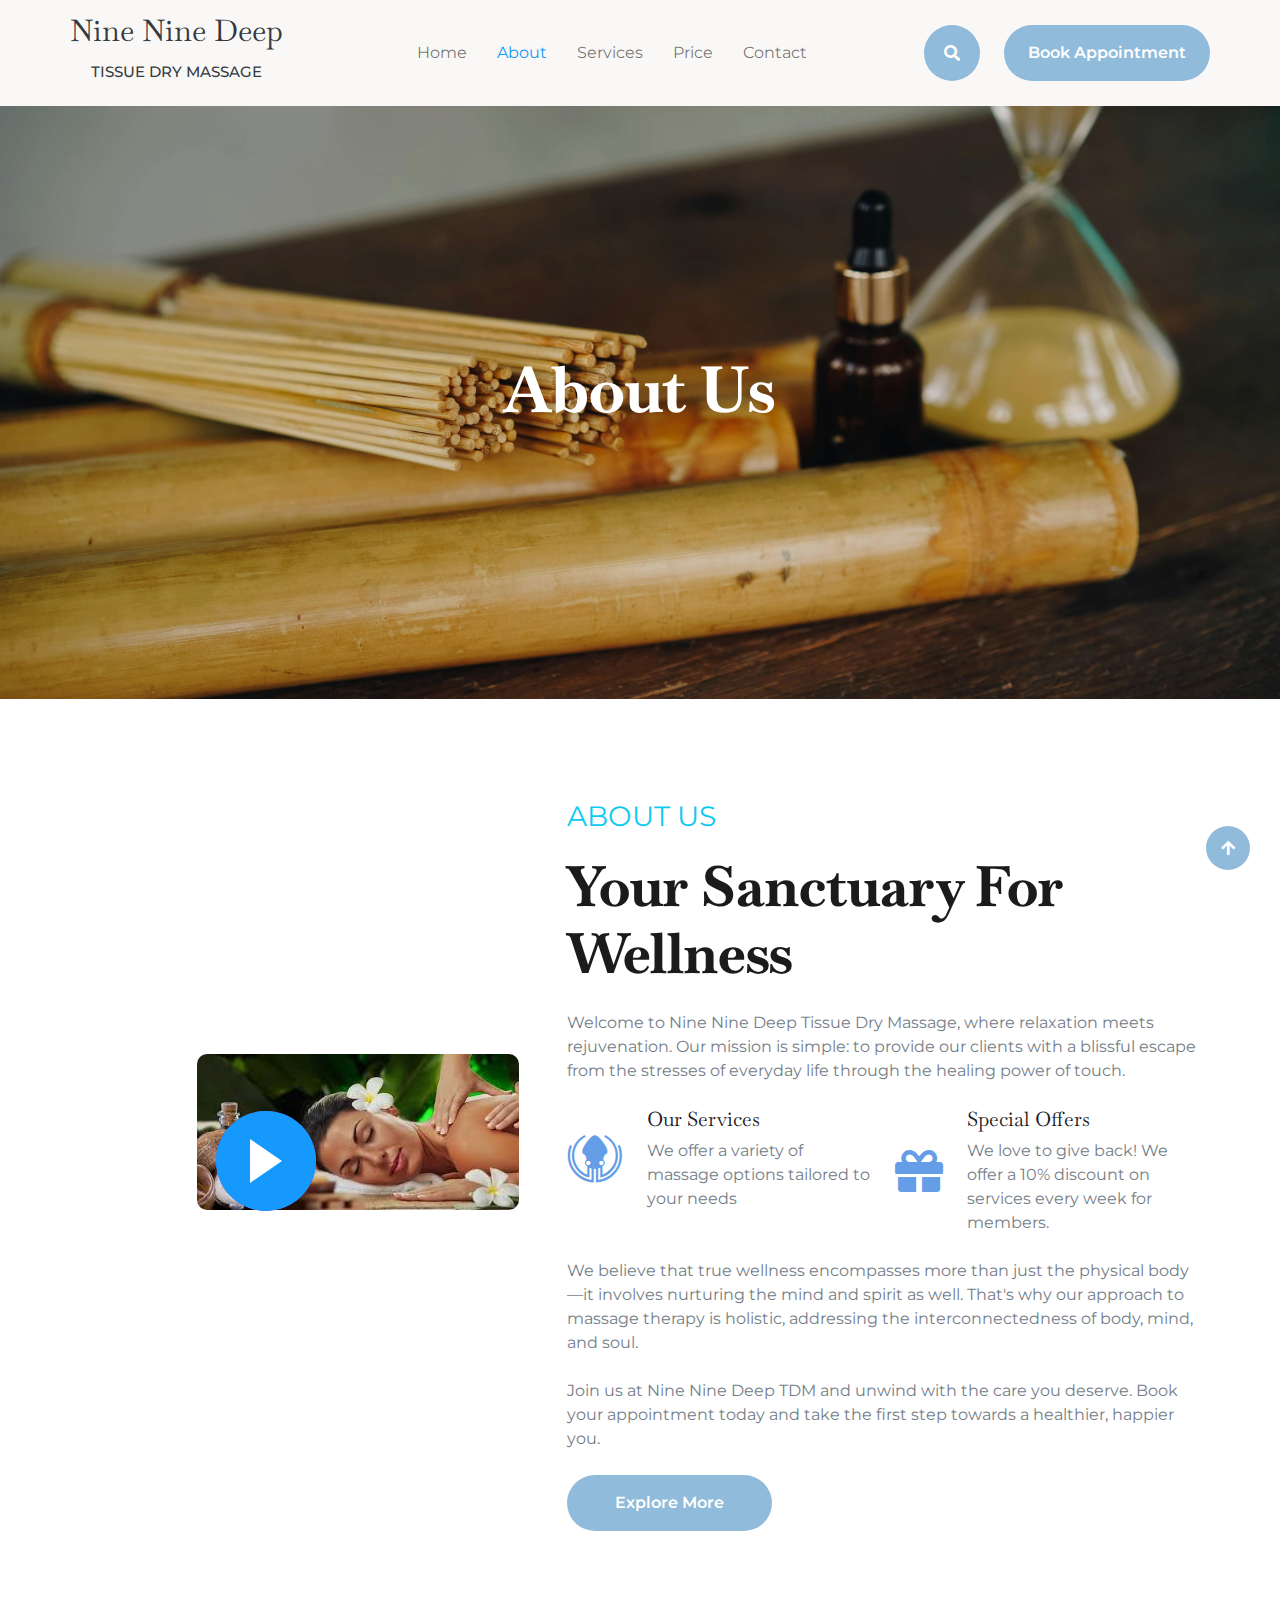
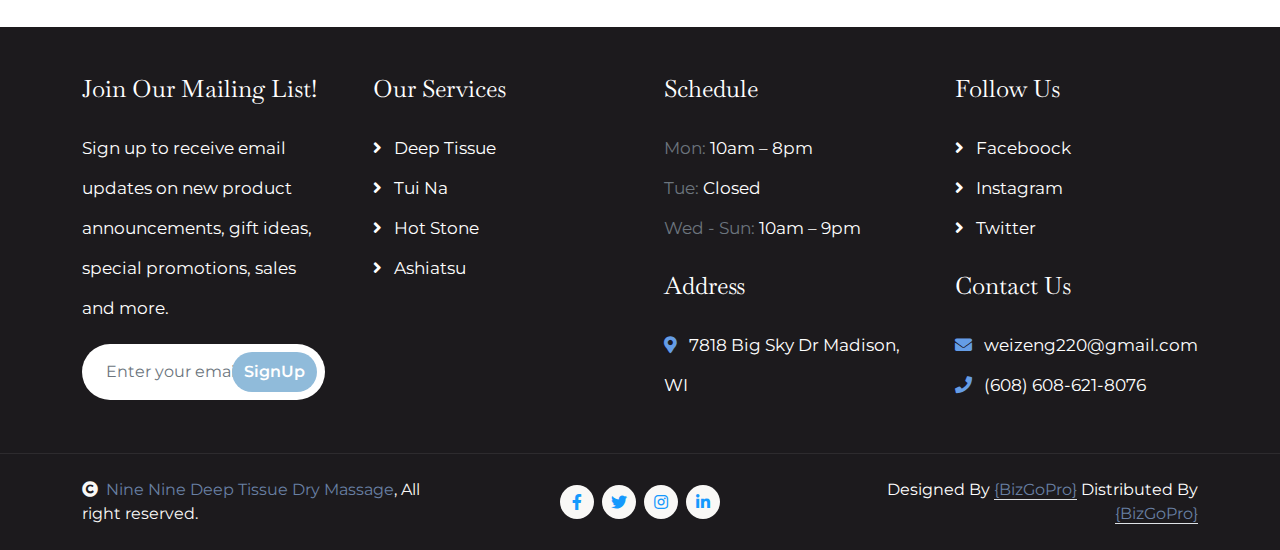
==== commit d6dc183f: "updated all pages" ====
--- a/about.html
+++ b/about.html
@@ -35,6 +35,8 @@
 
     <!-- Template Stylesheet -->
     <link href="css/style.css" rel="stylesheet" />
+    <link rel="shortcut icon" href="img/99-logo.png" type="image/x-icon">
+
   </head>
 
   <body>
@@ -74,7 +76,7 @@
                 <a href="about.html" class="nav-item nav-link active">About</a>
                 <a href="service.html" class="nav-item nav-link">Services</a>
                 <a href="price.html" class="nav-item nav-link">Price</a>
-                <a href="contact.html" class="nav-item nav-link">Contact Us</a>
+                <a href="contact.html" class="nav-item nav-link">Contact</a>
               </div>
               <div class="d-flex align-items-center flex-nowrap pt-xl-0">
                 <button
@@ -85,7 +87,7 @@
                   <i class="fas fa-search"></i>
                 </button>
                 <a
-                  href="index.html"
+                  href="appointment.html"
                   class="btn btn-primary btn-primary-outline-0 rounded-pill py-3 px-4 ms-4"
                   >Book Appointment</a
                 >
@@ -346,8 +348,7 @@
           <div class="col-md-4 text-center text-md-start mb-md-0">
             <span class="text-light"
               ><a href="#"
-                ><i class="fas fa-copyright text-light me-2"></i>NINE NINE DEEP
-                TISSUE DRY MASSAGE, LLC</a
+                ><i class="fas fa-copyright text-light me-2"></i>Nine Nine Deep Tissue Dry Massage</a
               >, All right reserved.</span
             >
           </div>
@@ -376,11 +377,8 @@
             </div>
           </div>
           <div class="col-md-4 text-center text-md-end text-white">
-            Designed By
-            <a class="border-bottom" href="https://htmlcodex.com">{BizGoPro}</a>
-            Distributed By
-            <a class="border-bottom" href="https://themewagon.com"></a
-            >{BizGoPro} Crue
+            Designed By <a class="border-bottom" href="index.html">{BizGoPro}</a> Distributed By <a class="border-bottom" href="index.html">{BizGoPro}</a>
+
           </div>
         </div>
       </div>
